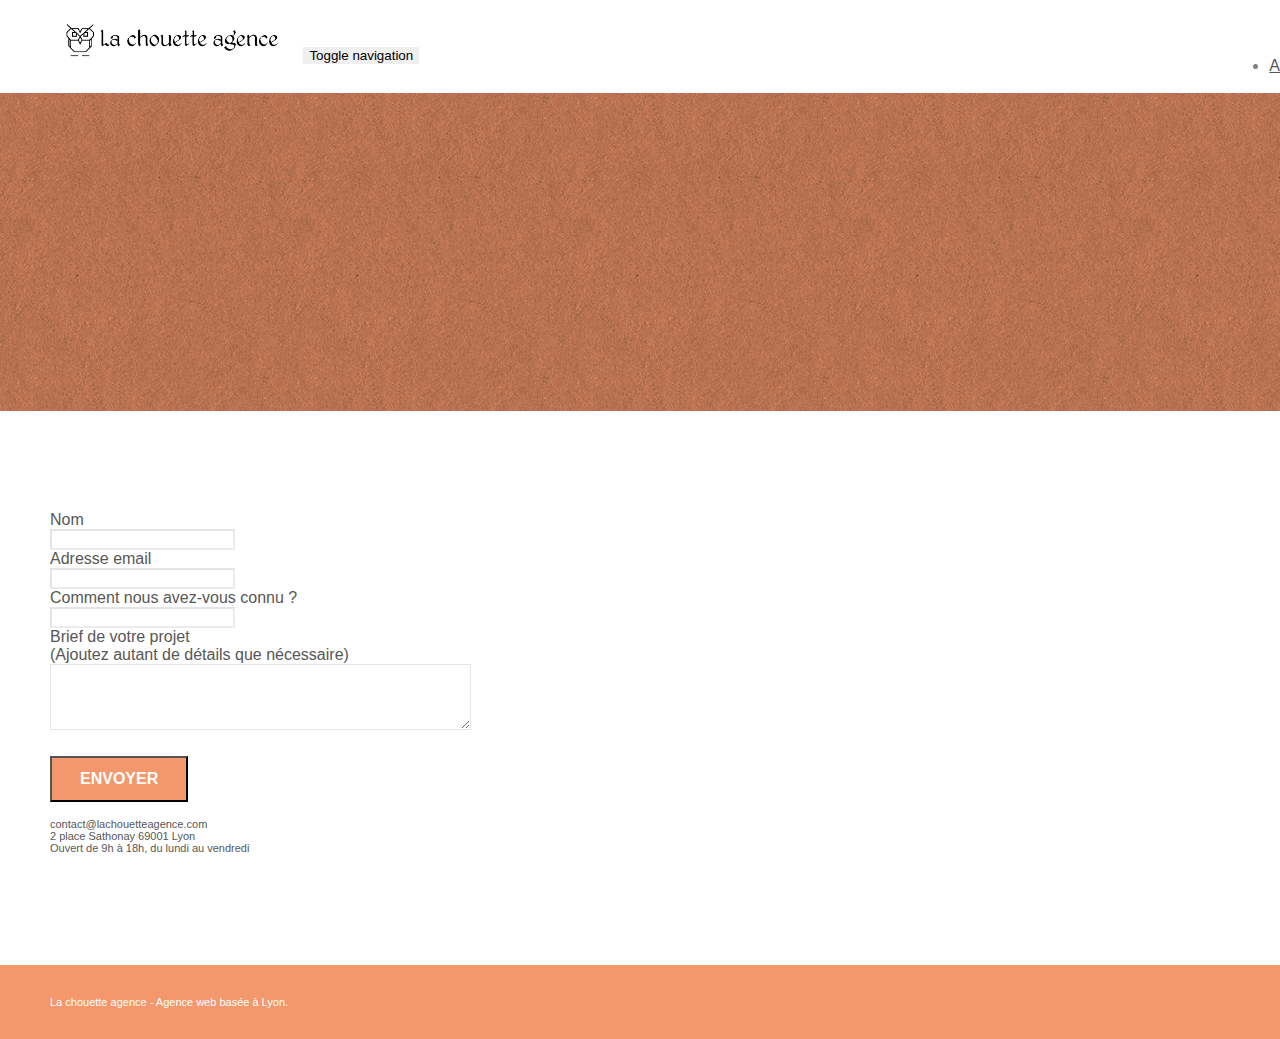
==== contact.html @ f3804d57 "maj la chouette" ====
<!doctype html>
<html lang="fr">
<head>
    <meta charset="utf-8">
    <meta name="description" content="">
    <meta name="viewport" content="width=device-width, initial-scale=1.0, viewport-fit=cover">
    <link rel="shortcut icon" type="image/png" href="favicon.jpg">
    
	<link rel="stylesheet" type="text/css" href="./css/bootstrap.min.css">
	<link rel="stylesheet" type="text/css" href="style.css">
	<link rel="stylesheet" type="text/css" href="./css/font-awesome.min.css">
	<link rel="stylesheet" type="text/css" href="./css/et-line.min.css">
	
    
	<script src="./js/jquery-2.1.0.min.js"></script>
	<script src="./js/bootstrap.min.js"></script>
	<script src="./js/blocs.min.js"></script>
	<script src="./js/jqBootstrapValidation.js"></script>
	<script src="./js/formHandler.js"></script>
    <title>Formulaire de projets</title>

    
<!-- Analytics -->
 
<!-- Analytics END -->
    
</head>
<body>
<!-- Principal conteneur -->
<div class="page-container">
    
<!-- bloc-0 -->
<div class="bloc bgc-white l-bloc " id="bloc-0">
	<div class="container bloc-sm">
		<nav class="navbar row">
			<div class="navbar-header">
				<a class="navbar-brand" href="index.html"><img src="img/la-chouette-agence.png" alt="web design logo agence Lyon" height="40"/></a>
				<button id="nav-toggle" type="button" class="ui-navbar-toggle navbar-toggle" data-toggle="collapse" data-target=".navbar-1">
					<span class="sr-only">Toggle navigation</span><span class="icon-bar"></span><span class="icon-bar"></span><span class="icon-bar"></span>
				</button>
			</div>
			<div class="collapse navbar-collapse navbar-1 special-dropdown-nav">
				<ul class="site-navigation nav navbar-nav">
					<li>
						<a href="index.html">Accueil</a>
					</li>
					<li>
						<a href="contact.html">Contact</a>
					</li>
				</ul>
			</div>
		</nav>
	</div>
</div>
<!-- bloc-0 END -->

<!-- bloc-6 -->
<div class="bloc bg-dots-bg bg-repeat bgc-atomic-tangerine d-bloc bloc-bg-texture texture-paper" id="bloc-6">
	<div class="container bloc-lg">
		<div class="row">
			<div class="col-sm-12">
				<h1 class="text-center hero-bloc-text tc-white">
					Parlons web design !
				</h1>
				<p class="text-center mg-lg tc-white tight-width-whitespace">
					Nous sommes ravis que vous souhaitiez collaborer avec notre agence.<br/>
					Parlez-nous de votre projet en complétant le formulaire ci-dessous.
				</p>
			</div>
		</div>
	</div>
</div>
<!-- bloc-6 END -->

<!-- bloc-7 -->
<div class="bloc bgc-white l-bloc" id="bloc-7">
	<div class="container bloc-lg">
		<div class="row">
			<div class="col-sm-6">
				<form method="post" action="traitement.php">
				  <form id="form_1" novalidate success-msg="Your message has been sent." fail-msg="Sorry it seems that our mail server is not responding, Sorry for the inconvenience!">
					<div class="form-group">
						<label>
							Nom
						</label><br/>
						<input id="name" class="form-control" required/>
					</div>
					<div class="form-group">
						<label>
							Adresse email
						</label><br/>
						<input id="email" class="form-control" type="email" required/>
					</div>
					<div class="form-group">
						<label>
							Comment nous avez-vous connu ?
						</label><br/>
						<input class="form-control" type="email" required id="input_504">
					</div>
					<div class="form-group">
						<label> 
							Brief de votre projet<br/> (Ajoutez autant de détails que nécessaire)<br/>
						</label><textarea id="message" class="form-control" rows="4" cols="50" required></textarea>
					</div> 
					<button class="bloc-button btn btn-lg btn-block cta-hero btn-atomic-tangerine" type="submit">
						Envoyer
					</button>
				</form>
			</div>
			<div class="col-sm-6">
				<p>
					contact@lachouetteagence.com<br/>2 place Sathonay 69001 Lyon<br/>Ouvert de 9h à 18h, du lundi au vendredi
				</p>
			</div>
		</div>
	</div>
</div>
<!-- bloc-7 END -->

<!-- ScrollToTop Button -->
<a class="bloc-button btn btn-d scrollToTop" onclick="scrollToTarget('1')"><span class="fa fa-chevron-up"></span></a>
<!-- ScrollToTop Button END-->


<!-- Footer - bloc-8 -->
<div class="bloc bgc-atomic-tangerine d-bloc" id="bloc-8">
	<div class="container bloc-sm">
		<div class="row">
			<div class="col-sm-12">
				<p class="text-center white">
					La chouette agence - Agence web basée à Lyon.
				</p>
				<div class="row row-no-gutters social">
					<div class="col-sm-3">
						<div class="text-center">
							<a class="social" href="#"><span class="fa fa-twitter icon-md"></span></a>
						</div>
					</div>
					<div class="col-sm-3">
						<div class="text-center">
							<a class="social" href="#"><span class="fa fa-facebook icon-md"></span></a>
						</div>
					</div>
					<div class="col-sm-3">
						<div class="text-center">
							<a class="social" href="#"><span class="fa fa-dribbble icon-md"></span></a>
						</div>
					</div>
					<div class="col-sm-3">
						<div class="text-center">
							<a class="social" href="#"><span class="fa fa-instagram icon-md"></span></a>
						</div>
					</div>
				</div>
			</div>
		</div>
	</div>
</div>
<!-- Footer - bloc-8 END -->

</div>
<!-- Principal conteneur END -->
    

</body>
</html>
---- style.css ----
body {
    margin: 0;
    padding: 0;
    background: #FFF;
    overflow-x: hidden;
    -webkit-font-smoothing: antialiased;
    -moz-osx-font-smoothing: grayscale;
}

a,
button {
    transition: all .3s ease-in-out;
    outline: none!important;
}

a:hover {
    text-decoration: none;
    cursor: pointer;
}

#page-loading-blocs-notifaction {
    position: fixed;
    top: 0;
    bottom: 0;
    width: 100%;
    z-index: 100000;
    background: #FFFFFF url("img/pageload-spinner.gif") no-repeat center center;
}

.bloc {
    width: 100%;
    clear: both;
    background: 50% 50% no-repeat;
    padding: 0 50px;
    -webkit-background-size: cover;
    -moz-background-size: cover;
    -o-background-size: cover;
    background-size: cover;
    position: relative;
}

.bloc .container {
    padding-left: 0;
    padding-right: 0;
}

.bloc-lg {
    padding: 100px 50px;
}

.bloc-md {
    padding: 50px;
}

.bloc-sm {
    padding: 20px 50px;
}

.bg-center,
.bg-l-edge,
.bg-r-edge,
.bg-t-edge,
.bg-b-edge,
.bg-tl-edge,
.bg-bl-edge,
.bg-tr-edge,
.bg-br-edge,
.bg-repeat {
    -webkit-background-size: auto!important;
    -moz-background-size: auto!important;
    -o-background-size: auto!important;
    background-size: auto!important;
}

.bg-repeat {
    background: repeat;
}

.bg-t-edge {
    background: top no-repeat;
}

.bloc-bg-texture::before {
    content: "";
    background-size: 2px 2px;
    position: absolute;
    top: 0;
    bottom: 0;
    left: 0;
    right: 0;
}

.texture-paper::before {
    background: url("imag/texture-paper.png");
    background-size: 280px 280px;
}

.b-parallax {
    background-attachment: fixed;
}

.d-bloc {
    color: rgba(255, 255, 255, .7);
}

.d-bloc button:hover {
    color: rgba(255, 255, 255, .9);
}

.d-bloc .icon-round,
.d-bloc .icon-square,
.d-bloc .icon-rounded,
.d-bloc .icon-semi-rounded-a,
.d-bloc .icon-semi-rounded-b {
    border-color: rgba(255, 255, 255, .9);
}

.d-bloc .divider-h span {
    border-color: rgba(255, 255, 255, .2);
}

.d-bloc .a-btn,
.d-bloc .navbar a,
.d-bloc .navbar-brand,
.d-bloc a .icon-sm,
.d-bloc a .icon-md,
.d-bloc a .icon-lg,
.d-bloc a .icon-xl,
.d-bloc h1 a,
.d-bloc h2 a,
.d-bloc h3 a,
.d-bloc h4 a,
.d-bloc h5 a,
.d-bloc h6 a,
.d-bloc p a {
    color: rgba(255, 255, 255, .6);
}

.d-bloc .a-btn:hover,
.d-bloc .navbar a:hover,
.d-bloc .navbar-brand:hover,
.d-bloc a:hover .icon-sm,
.d-bloc a:hover .icon-md,
.d-bloc a:hover .icon-lg,
.d-bloc a:hover .icon-xl,
.d-bloc h1 a:hover,
.d-bloc h2 a:hover,
.d-bloc h3 a:hover,
.d-bloc h4 a:hover,
.d-bloc h5 a:hover,
.d-bloc h6 a:hover,
.d-bloc p a:hover {
    color: rgba(255, 255, 255, 1);
}

.d-bloc .navbar-toggle .icon-bar {
    background: rgba(255, 255, 255, 1);
}

.d-bloc .btn-wire,
.d-bloc .btn-wire:hover {
    color: rgba(255, 255, 255, 1);
    border-color: rgba(255, 255, 255, 1);
}

.d-bloc .panel {
    color: rgba(0, 0, 0, .5);
}

.d-bloc .panel button:hover {
    color: rgba(0, 0, 0, .7);
}

.d-bloc .panel icon {
    border-color: rgba(0, 0, 0, .7);
}

.d-bloc .panel .divider-h span {
    border-color: rgba(0, 0, 0, .1);
}

.d-bloc .panel .a-btn {
    color: rgba(0, 0, 0, .6);
}

.d-bloc .panel .a-btn:hover {
    color: rgba(0, 0, 0, 1);
}

.d-bloc .panel .btn-wire,
.d-bloc .panel .btn-wire:hover {
    color: rgba(0, 0, 0, .7);
    border-color: rgba(0, 0, 0, .3);
}

.d-bloc .panel,
.l-bloc {
    color: rgba(0, 0, 0, .5);
}

.d-bloc .panel button:hover,
.l-bloc button:hover {
    color: rgba(0, 0, 0, .7);
}

.l-bloc .icon-round,
.l-bloc .icon-square,
.l-bloc .icon-rounded,
.l-bloc .icon-semi-rounded-a,
.l-bloc .icon-semi-rounded-b {
    border-color: rgba(0, 0, 0, .7);
}

.d-bloc .panel .divider-h span,
.l-bloc .divider-h span {
    border-color: rgba(0, 0, 0, .1);
}

.d-bloc .panel .a-btn,
.l-bloc .a-btn,
.l-bloc .navbar a,
.l-bloc .navbar-brand,
.l-bloc a .icon-sm,
.l-bloc a .icon-md,
.l-bloc a .icon-lg,
.l-bloc a .icon-xl,
.l-bloc h1 a,
.l-bloc h2 a,
.l-bloc h3 a,
.l-bloc h4 a,
.l-bloc h5 a,
.l-bloc h6 a,
.l-bloc p a {
    color: rgba(0, 0, 0, .6);
}

.d-bloc .panel .a-btn:hover,
.l-bloc .a-btn:hover,
.l-bloc .navbar a:hover,
.l-bloc .navbar-brand:hover,
.l-bloc a:hover .icon-sm,
.l-bloc a:hover .icon-md,
.l-bloc a:hover .icon-lg,
.l-bloc a:hover .icon-xl,
.l-bloc h1 a:hover,
.l-bloc h2 a:hover,
.l-bloc h3 a:hover,
.l-bloc h4 a:hover,
.l-bloc h5 a:hover,
.l-bloc h6 a:hover,
.l-bloc p a:hover {
    color: rgba(0, 0, 0, 1);
}

.l-bloc .navbar-toggle .icon-bar {
    color: rgba(0, 0, 0, .6);
}

.d-bloc .panel .btn-wire,
.d-bloc .panel .btn-wire:hover,
.l-bloc .btn-wire,
.l-bloc .btn-wire:hover {
    color: rgba(0, 0, 0, .7);
    border-color: rgba(0, 0, 0, .3);
}

.voffset {
    margin-top: 30px;
}

.voffset-lg {
    margin-top: 80px;
}

.row-no-gutters {
    margin-right: 0;
    margin-left: 0;
}

.row.row-no-gutters > [class^="col-"],
.row.row-no-gutters > [class*=" col-"] {
    padding-right: 0;
    padding-left: 0;
}

#bloc-1-hero h1 {
    font-size: 32px;
}

.navbar {
    margin-bottom: 0;
    z-index: 1;
}

.navbar-brand {
    height: auto;
    padding: 3px 15px;
    font-size: 25px;
    font-weight: normal;
    font-weight: 600;
    line-height: 44px;
}

.navbar-brand img {
    max-height: 200px;
    margin: 0 5px 0 0;
    display: inline;
}

.navbar-brand img[src$=svg] {
    min-width: 100px;
}

.nav-center .navbar-brand img {
    margin: 0;
}

.navbar .nav {
    padding-top: 2px;
    margin-right: -16px;
    float: right;
    z-index: 1;
}

.nav > li {
    float: left;
    margin-top: 4px;
    font-size: 16px;
}

.navbar-nav .open .dropdown-menu > li > a {
    text-align: inherit;
}

.nav > li a:hover,
.nav > li a:focus {
    background: transparent;
}

.navbar-toggle {
    margin: 10px 10px 0 0;
    border: 0px;
}

.navbar-toggle:hover {
    background: transparent!important;
}

.navbar-toggle .icon-bar {
    background-color: rgba(0, 0, 0, .5);
    width: 26px;
}

.nav-invert .navbar .nav {
    float: left;
}

.nav-invert .navbar-header,
.nav-invert .navbar-brand {
    float: right;
    position: relative;
    z-index: 2;
}

@media (min-width: 768px) {
    .site-navigation {
        position: absolute;
        top: 50%;
        right: 20px;
        transform: translate(0, -50%);
        -webkit-transform: translateY(-50%);
    }
    .nav > li .dropdown-menu a,
    .nav > li .dropdown-menu a:hover {
        color: #484848;
    }
    .nav-invert .site-navigation {
        left: 0;
        right: 0;
    }
    .nav-center {
        text-align: center;
    }
    .nav-center .navbar-header {
        width: 100%;
    }
    .nav-center .navbar-header,
    .nav-center .navbar-brand,
    .nav-center .nav > li {
        float: none;
        display: inline-block;
    }
    .nav-center .site-navigation {
        position: relative;
        width: 100%;
        right: 0;
        margin-right: 0px;
        margin-top: 20px;
    }
    .nav-center.mini-nav .navbar-toggle {
        float: none;
        margin: 10px auto 0;
    }
}

.nav > li > .dropdown a {
    background: none!important;
    display: block;
    padding: 14px 15px;
}

nav .caret {
    margin: 0 5px;
}

.dropdown-menu .dropdown-menu {
    top: -8px;
    left: 100%;
}

.dropdown-menu .dropmenu-flow-right {
    top: 100%;
    left: 0;
    margin-left: -1px;
    border-top-left-radius: 0;
    border-top-right-radius: 0;
}

.dropdown-menu .dropdown span {
    border: 4px solid black;
    border-top-color: transparent;
    border-right-color: transparent;
    border-bottom-color: transparent;
    margin: 6px -5px 0 0!important;
    float: right;
}

.mg-md {
    margin-top: 10px;
    margin-bottom: 20px;
}

.mg-lg {
    margin-top: 10px;
    margin-bottom: 40px;
}

.btn {
    margin: 0 5px 5px 0;
}

.btn.pull-right {
    margin: 0 0 5px 5px;
}

.btn-d,
.btn-d:hover,
.btn-d:focus {
    color: #FFF;
    background: rgba(0, 0, 0, .3);
}

button {
    outline: none!important;
}

.btn-rd {
    border-radius: 40px;
}

.btn-clean {
    border: 1px solid rgba(0, 0, 0, .08);
    border-bottom-color: rgba(0, 0, 0, .1);
    text-shadow: 0 1px 0 rgba(0, 0, 1, .1);
    box-shadow: 0 1px 3px rgba(0, 0, 1, .25), inset 0 1px 0 0 rgba(255, 255, 255, .15);
}

.icon-md {
    font-size: 30px!important;
}

.icon-lg {
    font-size: 60px!important;
}

.sm-shadow {
    text-shadow: 0 1px 2px rgba(0, 0, 0, .3);
}

.panel-sq,
.panel-sq .panel-heading,
.panel-sq .panel-footer {
    border-radius: 0;
}

.panel-rd {
    border-radius: 30px;
}

.panel-rd .panel-heading {
    border-radius: 29px 29px 0 0;
}

.panel-rd .panel-footer {
    border-radius: 0 0 29px 29px;
}

.form-control {
    border-color: rgba(0, 0, 0, .1);
    box-shadow: none;
}

.scrollToTop {
    width: 40px;
    height: 40px;
    position: fixed;
    bottom: 20px;
    right: 20px;
    opacity: 0;
    z-index: 500;
    transition: all .3s ease-in-out;
}

.scrollToTop span {
    margin-top: 6px;
}

.showScrollTop {
    font-size: 14px;
    opacity: 1;
}

a[data-lightbox] {
    position: relative;
    display: block;
    text-align: center;
}

a[data-lightbox]:hover::before {
    content: "+";
    font-family: "HelveticaNeue-Light", "Helvetica Neue Light", "Helvetica Neue", Helvetica, Arial;
    font-size: 32px;
    width: 50px;
    height: 50px;
    margin-left: -25px;
    border-radius: 50%;
    background: rgba(0, 0, 0, .6);
    color: #FFF;
    font-weight: 100;
    z-index: 1;
    position: absolute;
    top: 50%;
    transform: translateY(-50%);
    -webkit-transform: translateY(-50%);
}

a[data-lightbox]:hover img {
    opacity: 0.6;
    -webkit-animation-fill-mode: none;
    animation-fill-mode: none;
}

#lightbox-modal {
    display: flex;
    align-items: center;
}

#lightbox-modal .modal-dialog {
    width: 90%;
    max-width: 900px;
    margin: 0 auto 0;
}

#lightbox-modal .modal-dialog img {
    max-height: 90vh;
    margin: 0 auto;
}

.lightbox-caption {
    padding: 20px;
    color: #FFF;
    background: rgba(0, 0, 0, .5);
    position: absolute;
    left: 15px;
    right: 15px;
    bottom: 5px;
}

.close-lightbox {
    color: #FFF;
    font-size: 30px;
    position: absolute;
    top: 20px;
    right: 20px;
    z-index: 20;
    background: rgba(0, 0, 0, .5);
    border: none;
    line-height: 30px;
    padding: 0 9px 5px;
    opacity: 0.3;
}

.close-lightbox:hover,
.next-lightbox:hover,
.prev-lightbox:hover {
    opacity: 1.0;
    color: #FFF;
}

.next-lightbox,
.prev-lightbox {
    font-size: 20px;
    color: rgba(255, 255, 255, .9);
    background: rgba(0, 0, 0, .5);
    transition: all .2s ease-in-out;
    position: absolute;
    top: 45%;
    z-index: 1;
    opacity: 0.4;
}

.next-lightbox {
    padding: 6px 8px 1px 13px;
    right: 25px;
}

.prev-lightbox {
    padding: 6px 13px 1px 10px;
    left: 25px;
}

.snapshot-lb .modal-body {
    padding-bottom: 45px;
}

.snapshot-lb .lightbox-caption {
    padding: 0;
    color: rgba(0, 0, 0, .5);
    background: none;
}

h1,
h2,
h3,
h4,
h5,
h6,
p,
label,
.btn,
a {
    font-family: "helvetica";
    font-weight: 400;
    color: #575757!important;
}

.container {
    max-width: 1000px;
}

.hero-bloc-text {
    font-size: 38px;
}

.hero-bloc-text-sub {
    font-size: 36px;
}

.statement-bloc-text {
    line-height: 26px;
    font-style: italic;
    font-size: 20px;
    text-align: center;
    font-weight: lighter;
    max-width: 520px;
    margin: auto;
}

p {
    font-size: 11px;
}

.tight-width-whitespace {
    max-width: 600px;
    margin: auto;
}

.h1 {
    font-size: 20px;
    font-family: "Open Sans";
}

.cta-hero {
    margin-top: 22px;
    color: #FFFFFF!important;
    text-transform: uppercase;
    padding: 12px 28px 12px 28px;
    font-size: 16px;
    font-weight: 700;
}

.social {
    max-width: 400px;
    margin: auto;
}

h2 {
    font-size: 22px;
    line-height: 1.4em;
}

h3 {
    font-size: 15px;
    text-transform: uppercase;
    font-weight: 700;
    color: #333333!important;
}

.med-width-whitespace {
    max-width: 800px;
    margin: auto auto auto auto;
    box-shadow: 0px 0px 0px #000000;
}

h1 {
    color: #333333!important;
}

h4 {
    color: #333333!important;
}

.icons {
    margin-bottom: 14px;
    margin-top: 24px;
}

.white {
    color: #FFFFFF!important;
}

.portfolio-thumb {
    margin-bottom: 24px;
}

.portfolio-row {
    margin-bottom: 44px;
    margin-top: 50px;
}

.avatar {
    box-shadow: 0px 4px 9px rgba(0, 0, 0, 0.3);
}

.black-background {
    background-color: rgba(165, 147, 99, 0.7);
    padding: 40px 40px 40px 40px;
}

.bold-link {
    font-weight: 900;
    text-decoration: underline!important;
}

.bgc-white {
    background-color: #FFFFFF;
}

.bgc-dark-slate-blue {
    background-color: #364577;
}

.bgc-atomic-tangerine {
    background-color: #F3976C;
}

.tc-white {
    color: #F3976C!important;
}

.btn-atomic-tangerine {
    background: #F3976C;
    color: #FFFFFF!important;
}

.btn-atomic-tangerine:hover {
    background: #c27956!important;
    color: #FFFFFF!important;
}

.ltc-white {
    color: #FFFFFF!important;
}

.ltc-white:hover {
    color: #cccccc!important;
}

.ltc-atomic-tangerine {
    color: #F3976C!important;
}

.ltc-atomic-tangerine:hover {
    color: #c27956!important;
}

.icon-dark-slate-blue {
    color: #364577!important;
    border-color: #364577!important;
}

.bg-dots-bg {
    background-image: url("img/dots-bg.png");
}

.bg-lines-h2-bg {
    background-image: url("img/lines-h2-bg.png");
}

.bg-banniere {
    background-image: url("img/la-chouette-agence-banniere.jpg");
}

.bg-presentation {
    background-image: url("img/image-de-presentation.jpg");
}

@media (max-width: 1024px) {
    .bloc {
        padding-left: 20px;
        padding-right: 20px;
    }
    .bloc.full-width-bloc,
    .bloc-tile-2.full-width-bloc .container,
    .bloc-tile-3.full-width-bloc .container,
    .bloc-tile-4.full-width-bloc .container {
        padding-left: 0;
        padding-right: 0;
    }
}

@media (max-width: 992px) and (min-width: 768px) {
    .navbar .nav {
        max-width: 80%;
    }
    .nav-center.navbar .nav {
        max-width: 100%;
    }
}

@media only screen and (min-device-width: 768px) and (max-device-width: 1024px) and (orientation: landscape) {
    .b-parallax {
        background-attachment: scroll;
    }
}

@media only screen and (min-device-width: 1024px) and (max-device-width: 1366px) and (-webkit-min-device-pixel-ratio: 1.5) {
    .b-parallax {
        background-attachment: scroll;
    }
}

@media (max-width: 991px) {
    .container {
        width: 100%;
    }
    .b-parallax {
        background-attachment: scroll;
    }
    .page-container,
    #hero-bloc {
        overflow-x: hidden;
        position: relative;
    }
    .bloc {
        padding-left: constant(safe-area-inset-left);
        padding-right: constant(safe-area-inset-right);
    }
    .bloc-group,
    .bloc-group .bloc {
        display: block;
        width: 100%;
    }
    .bloc-fill-screen .fill-bloc-top-edge,
    .bloc-fill-screen .fill-bloc-bottom-edge {
        padding: 0 20px;
        padding-left: constant(safe-area-inset-left);
        padding-right: constant(safe-area-inset-right);
    }
}

@media (max-width: 767px) {
    .page-container {
        overflow-x: hidden;
        position: relative;
    }
    h1,
    h2,
    h3,
    h4,
    h5,
    h6,
    p,
    #disqus_thread {
        padding-left: 10px!important;
        padding-right: 10px!important;
    }
    .b-parallax {
        background-attachment: scroll;
    }
    .navbar .nav {
        padding-top: 0;
        border-top: 1px solid rgba(0, 0, 0, .2);
        float: none!important;
    }
    .navbar.row {
        margin-left: 0;
        margin-right: 0;
    }
    .site-navigation {
        position: inherit;
        transform: none;
        -webkit-transform: none;
        -ms-transform: none;
    }
    .nav > li {
        margin-top: 0;
        border-bottom: 1px solid rgba(0, 0, 0, .1);
        background: rgba(0, 0, 0, .05);
        text-align: left;
        padding-left: 15px;
        width: 100%;
    }
    .nav > li:hover {
        background: rgba(0, 0, 0, .08);
    }
    .dropdown .dropdown a .caret {
        float: none;
        margin: 5px 0 0 10px!important;
        border: 4px solid black;
        border-bottom-color: transparent;
        border-right-color: transparent;
        border-left-color: transparent;
    }
    #hero-bloc .navbar .nav {
        background: rgba(0, 0, 0, .8);
    }
    #hero-bloc .navbar .nav a {
        color: rgba(255, 255, 255, .6);
    }
    .hero {
        padding: 50px 0;
    }
    .hero-nav {
        left: -1px;
        right: -1px;
    }
    .navbar-collapse {
        padding: 0;
        overflow-x: hidden;
        -webkit-box-shadow: none;
        box-shadow: none;
    }
    .navbar-brand img {
        max-height: 40px;
        width: auto;
    }
    .nav-invert .navbar-header {
        float: none;
        width: 100%;
    }
    .nav-invert .navbar-toggle {
        float: left;
        margin-left: 10px;
    }
    .bloc {
        padding-left: 0;
        padding-right: 0;
    }
    .bloc-xxl,
    .bloc-xl,
    .bloc-lg {
        padding: 40px 0;
    }
    .bloc-sm,
    .bloc-md {
        padding-left: 0;
        padding-right: 0;
    }
    .bloc-tile-2 .container,
    .bloc-tile-3 .container,
    .bloc-tile-4 .container,
    .bloc-fill-screen .fill-bloc-top-edge,
    .bloc-fill-screen .fill-bloc-bottom-edge {
        padding-left: 0;
        padding-right: 0;
    }
    .a-block {
        padding: 0 10px;
    }
    .btn-dwn {
        display: none;
    }
    .voffset {
        margin-top: 5px;
    }
    .voffset-md {
        margin-top: 20px;
    }
    .voffset-lg {
        margin-top: 30px;
    }
    form {
        padding: 5px;
    }
    .close-lightbox {
        display: inline-block;
    }
    .blocsapp-device-iphone5 {
        background-size: 216px 425px;
        padding-top: 60px;
        width: 216px;
        height: 425px;
    }
    .blocsapp-device-iphone5 img {
        width: 180px;
        height: 320px;
    }
}

@media (max-width: 400px) {
    .bloc {
        padding-left: 0;
        padding-right: 0;
    }
}

@media (max-width: 767px) {
    .bloc-mob-center-text {
        text-align: center;
    }
}
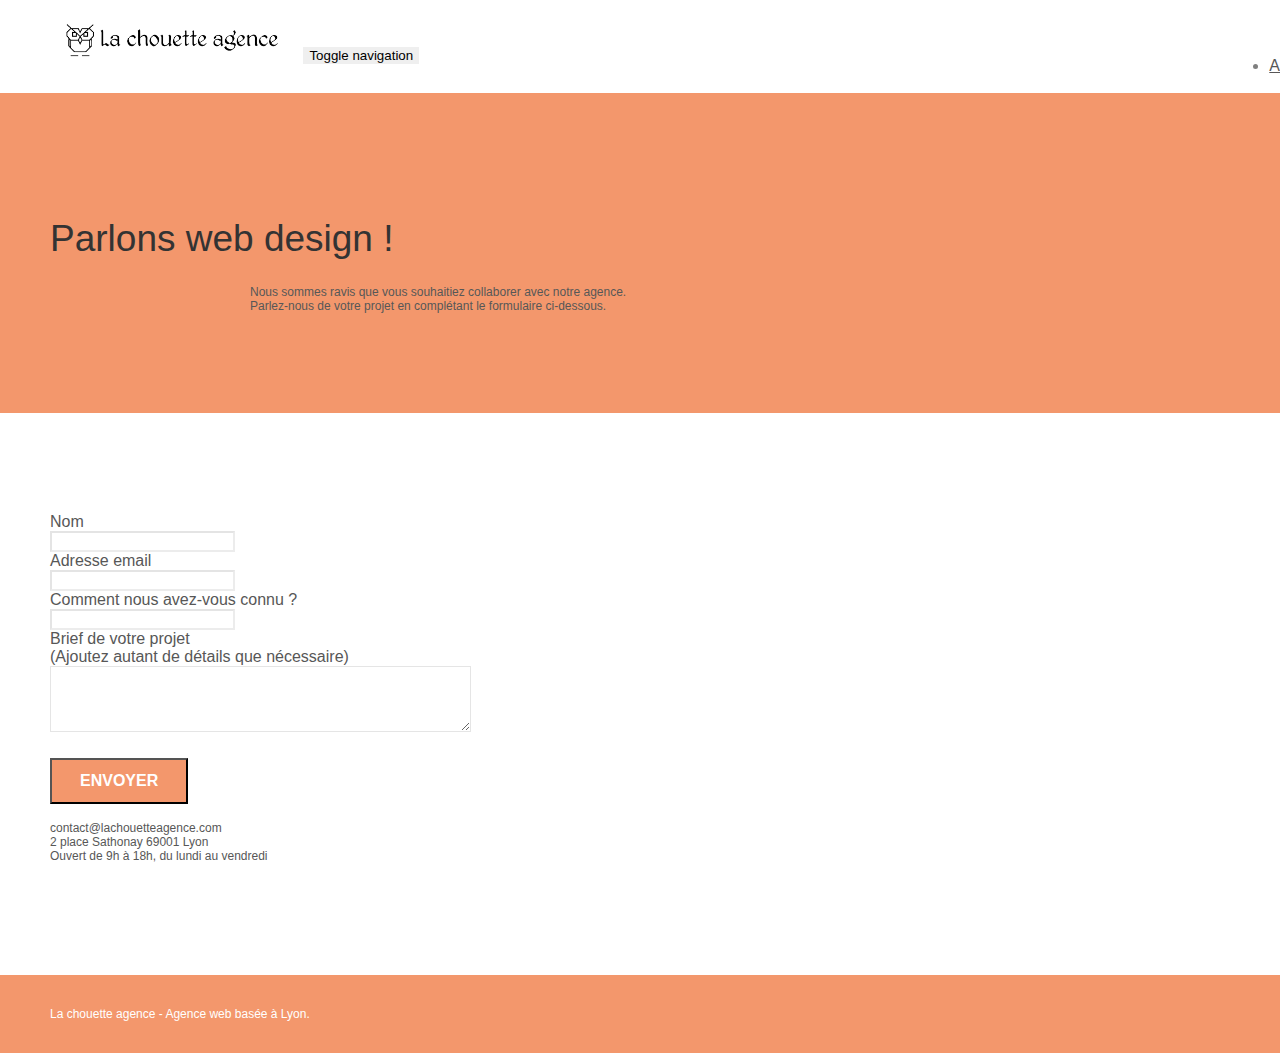
==== commit cb99acb7: "rectification" ====
--- a/contact.html
+++ b/contact.html
@@ -2,16 +2,13 @@
 <html lang="fr">
 <head>
     <meta charset="utf-8">
-    <meta name="description" content="">
+    <meta name="description" content="La chouette agence crée des sites web de qualité pout mettre en valeur votre entreprise">
     <meta name="viewport" content="width=device-width, initial-scale=1.0, viewport-fit=cover">
     <link rel="shortcut icon" type="image/png" href="favicon.jpg">
-    
 	<link rel="stylesheet" type="text/css" href="./css/bootstrap.min.css">
 	<link rel="stylesheet" type="text/css" href="style.css">
 	<link rel="stylesheet" type="text/css" href="./css/font-awesome.min.css">
 	<link rel="stylesheet" type="text/css" href="./css/et-line.min.css">
-	
-    
 	<script src="./js/jquery-2.1.0.min.js"></script>
 	<script src="./js/bootstrap.min.js"></script>
 	<script src="./js/blocs.min.js"></script>
@@ -59,10 +56,10 @@
 	<div class="container bloc-lg">
 		<div class="row">
 			<div class="col-sm-12">
-				<h1 class="text-center hero-bloc-text tc-white">
+				<h1 class="text-center hero-bloc-text black">
 					Parlons web design !
 				</h1>
-				<p class="text-center mg-lg tc-white tight-width-whitespace">
+				<p class="text-center mg-lg black tight-width-whitespace">
 					Nous sommes ravis que vous souhaitiez collaborer avec notre agence.<br/>
 					Parlez-nous de votre projet en complétant le formulaire ci-dessous.
 				</p>
--- a/style.css
+++ b/style.css
@@ -91,7 +91,7 @@
 }
 
 .texture-paper::before {
-    background: url("imag/texture-paper.png");
+
     background-size: 280px 280px;
 }
 
@@ -659,11 +659,11 @@
 }
 
 .hero-bloc-text {
-    font-size: 38px;
+    font-size: 37px;
 }
 
 .hero-bloc-text-sub {
-    font-size: 36px;
+    font-size: 35px;
 }
 
 .statement-bloc-text {
@@ -677,7 +677,7 @@
 }
 
 p {
-    font-size: 11px;
+    font-size: 12px;
 }
 
 .tight-width-whitespace {
@@ -713,7 +713,7 @@
     font-size: 15px;
     text-transform: uppercase;
     font-weight: 700;
-    color: #333333!important;
+    color: #333333 !important;
 }
 
 .med-width-whitespace {
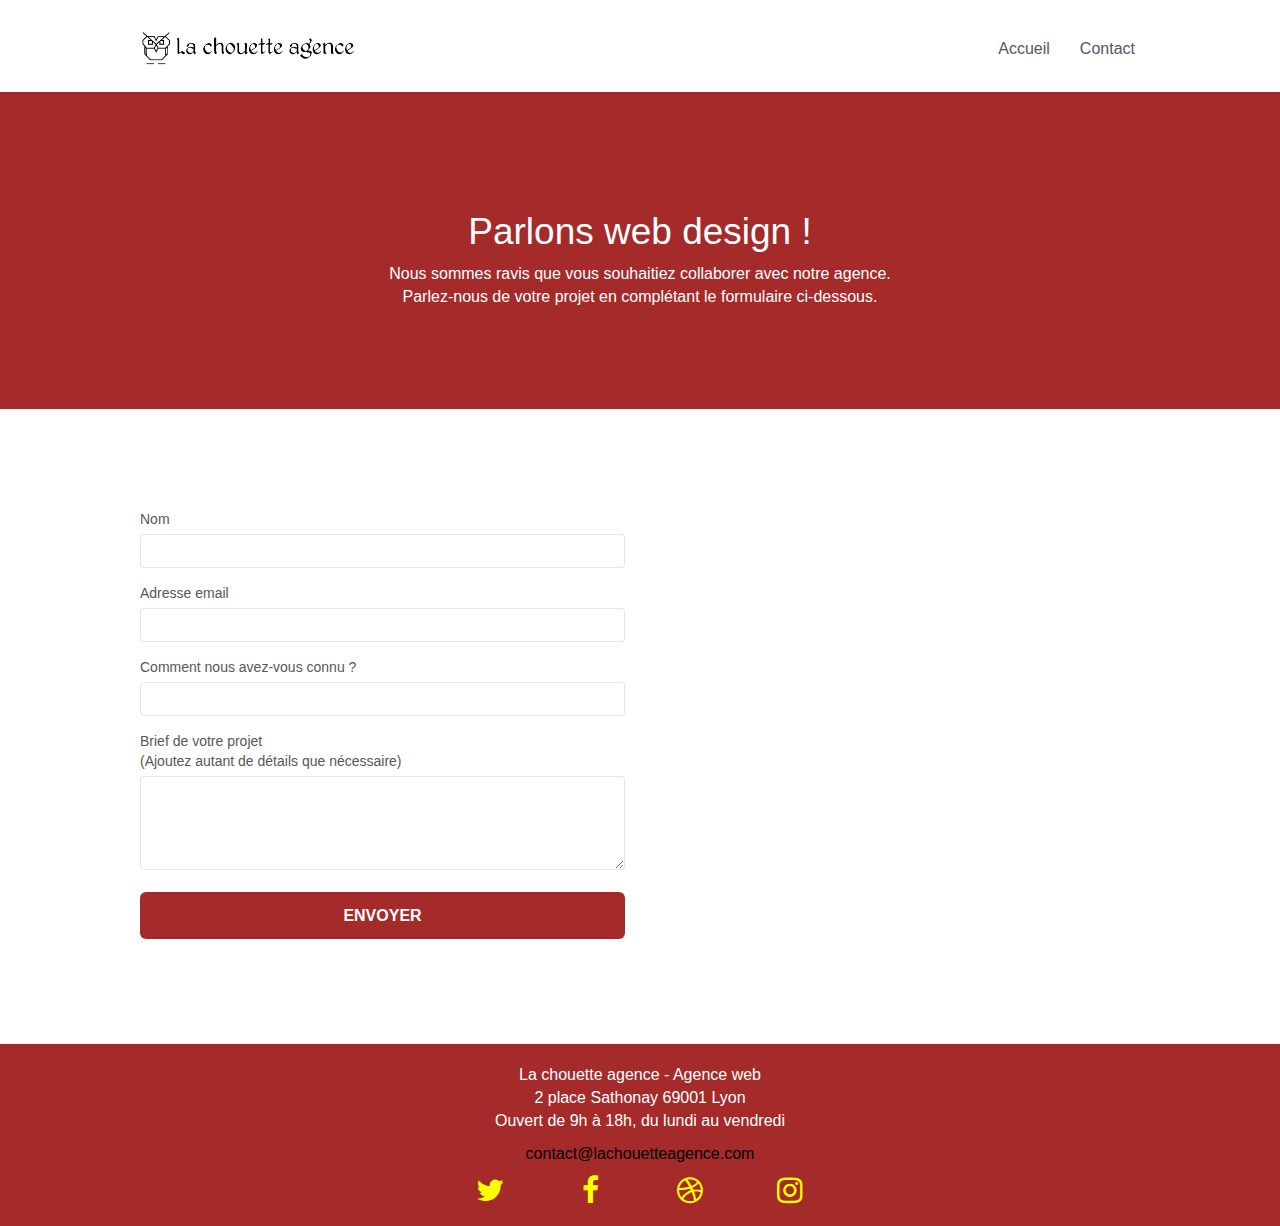
==== commit a47038e4: "maj contrastes et structure" ====
--- a/contact.html
+++ b/contact.html
@@ -5,33 +5,24 @@
     <meta name="description" content="La chouette agence crée des sites web de qualité pout mettre en valeur votre entreprise">
     <meta name="viewport" content="width=device-width, initial-scale=1.0, viewport-fit=cover">
     <link rel="shortcut icon" type="image/png" href="favicon.jpg">
-	<link rel="stylesheet" type="text/css" href="./css/bootstrap.min.css">
+	<link rel="stylesheet" type="text/css" href="./css/bootstrap.css">
 	<link rel="stylesheet" type="text/css" href="style.css">
-	<link rel="stylesheet" type="text/css" href="./css/font-awesome.min.css">
-	<link rel="stylesheet" type="text/css" href="./css/et-line.min.css">
-	<script src="./js/jquery-2.1.0.min.js"></script>
-	<script src="./js/bootstrap.min.js"></script>
-	<script src="./js/blocs.min.js"></script>
-	<script src="./js/jqBootstrapValidation.js"></script>
-	<script src="./js/formHandler.js"></script>
-    <title>Formulaire de projets</title>
+	<link rel="stylesheet" type="text/css" href="./css/font-awesome.css">
+	<link rel="stylesheet" type="text/css" href="./css/et-line.css">
 
-    
-<!-- Analytics -->
- 
-<!-- Analytics END -->
-    
+    <title>Formulaire de projets</title>  
 </head>
+
 <body>
 <!-- Principal conteneur -->
 <div class="page-container">
     
 <!-- bloc-0 -->
-<div class="bloc bgc-white l-bloc " id="bloc-0">
+<header class="bloc bgc-white l-bloc " id="bloc-0">
 	<div class="container bloc-sm">
 		<nav class="navbar row">
 			<div class="navbar-header">
-				<a class="navbar-brand" href="index.html"><img src="img/la-chouette-agence.png" alt="web design logo agence Lyon" height="40"/></a>
+				<a class="navbar-brand" href="index.html"><img src="img/la-chouette-agence.png" alt="web design logo agence Lyon" height="40"></a>
 				<button id="nav-toggle" type="button" class="ui-navbar-toggle navbar-toggle" data-toggle="collapse" data-target=".navbar-1">
 					<span class="sr-only">Toggle navigation</span><span class="icon-bar"></span><span class="icon-bar"></span><span class="icon-bar"></span>
 				</button>
@@ -48,29 +39,29 @@
 			</div>
 		</nav>
 	</div>
-</div>
+</header>
 <!-- bloc-0 END -->
 
 <!-- bloc-6 -->
-<div class="bloc bg-dots-bg bg-repeat bgc-atomic-tangerine d-bloc bloc-bg-texture texture-paper" id="bloc-6">
+<section class="bloc bg-dots-bg bg-repeat bgc-atomic-tangerine d-bloc bloc-bg-texture texture-paper bgc-brown" id="bloc-6">
 	<div class="container bloc-lg">
 		<div class="row">
-			<div class="col-sm-12">
-				<h1 class="text-center hero-bloc-text black">
+			<div class="col-sm-12 ">
+				<h1 class="text-center hero-bloc-text white">
 					Parlons web design !
 				</h1>
-				<p class="text-center mg-lg black tight-width-whitespace">
+				<p class="text-center mg-lg white tight-width-whitespace">
 					Nous sommes ravis que vous souhaitiez collaborer avec notre agence.<br/>
 					Parlez-nous de votre projet en complétant le formulaire ci-dessous.
 				</p>
 			</div>
 		</div>
 	</div>
-</div>
+</section>
 <!-- bloc-6 END -->
 
 <!-- bloc-7 -->
-<div class="bloc bgc-white l-bloc" id="bloc-7">
+<section class="bloc bgc-white l-bloc" id="bloc-7">
 	<div class="container bloc-lg">
 		<div class="row">
 			<div class="col-sm-6">
@@ -99,19 +90,14 @@
 							Brief de votre projet<br/> (Ajoutez autant de détails que nécessaire)<br/>
 						</label><textarea id="message" class="form-control" rows="4" cols="50" required></textarea>
 					</div> 
-					<button class="bloc-button btn btn-lg btn-block cta-hero btn-atomic-tangerine" type="submit">
+					<button class="bloc-button btn btn-lg btn-block cta-hero btn-atomic-tangerine bgc-brown" type="submit">
 						Envoyer
 					</button>
 				</form>
 			</div>
-			<div class="col-sm-6">
-				<p>
-					contact@lachouetteagence.com<br/>2 place Sathonay 69001 Lyon<br/>Ouvert de 9h à 18h, du lundi au vendredi
-				</p>
-			</div>
 		</div>
 	</div>
-</div>
+</section>
 <!-- bloc-7 END -->
 
 <!-- ScrollToTop Button -->
@@ -120,12 +106,17 @@
 
 
 <!-- Footer - bloc-8 -->
-<div class="bloc bgc-atomic-tangerine d-bloc" id="bloc-8">
+<footer class="bloc bgc-atomic-tangerine d-bloc bgc-brown" id="bloc-8">
 	<div class="container bloc-sm">
 		<div class="row">
 			<div class="col-sm-12">
 				<p class="text-center white">
-					La chouette agence - Agence web basée à Lyon.
+					La chouette agence - Agence web<br/>
+					2 place Sathonay 69001 Lyon<br/>
+					Ouvert de 9h à 18h, du lundi au vendredi<br/>
+				</p>		
+				<p class="text-center black">
+					contact@lachouetteagence.com
 				</p>
 				<div class="row row-no-gutters social">
 					<div class="col-sm-3">
@@ -152,12 +143,19 @@
 			</div>
 		</div>
 	</div>
-</div>
+</footer>
 <!-- Footer - bloc-8 END -->
 
 </div>
 <!-- Principal conteneur END -->
-    
+ 
+<!--script JS-->
+	<script src="./js/jquery-2.1.0.js" defer></script>
+	<script src="./js/bootstrap.js" defer></script>
+	<script src="./js/blocs.js" defer></script>
+	<script src="./js/jqBootstrapValidation.js" defer></script>
+	<script src="./js/formHandler.js" defer></script>
+<!--END script JS-->
 
 </body>
 </html>
--- a/style.css
+++ b/style.css
@@ -677,16 +677,28 @@
 }
 
 p {
-    font-size: 12px;
-}
-
+    font-size: 16px;
+}
+
+.avis{
+    font-size: 18px;
+    font-weight: bold;
+}
+.avis--source{
+    font-size: 14px;
+}
+
+.achievement{
+    color: #000000!important;
+    font-size: 22px;
+}
 .tight-width-whitespace {
     max-width: 600px;
     margin: auto;
 }
 
 .h1 {
-    font-size: 20px;
+    font-size: 24px;
     font-family: "Open Sans";
 }
 
@@ -718,7 +730,7 @@
 
 .med-width-whitespace {
     max-width: 800px;
-    margin: auto auto auto auto;
+    margin: auto;
     box-shadow: 0px 0px 0px #000000;
 }
 
@@ -739,6 +751,9 @@
     color: #FFFFFF!important;
 }
 
+.black {
+    color: #000000!important; 
+}
 .portfolio-thumb {
     margin-bottom: 24px;
 }
@@ -823,6 +838,15 @@
 
 .bg-presentation {
     background-image: url("img/image-de-presentation.jpg");
+}
+.bgc-brown{
+    background-color: brown !important;
+}
+.bgc-light-brown{
+    background-color: rgba(248, 124, 124, 0.658);
+}
+.col-sm-3 .text-center .icon-md{
+    color: yellow;
 }
 
 @media (max-width: 1024px) {
--- a/css/et-line.css
+++ b/css/et-line.css
@@ -0,0 +1,519 @@
+@font-face {
+    font-family: et-line;
+    src: url(../fonts/et-line.eot);
+    src: url(../fonts/et-line.eot?#iefix) format('embedded-opentype'), url(../fonts/et-line.woff) format('woff'), url(../fonts/et-line.ttf) format('truetype'), url(../fonts/et-line.svg#et-line) format('svg');
+    font-weight: 400;
+    font-style: normal
+}
+
+.et-icon-adjustments,
+.et-icon-alarmclock,
+.et-icon-anchor,
+.et-icon-aperture,
+.et-icon-attachment,
+.et-icon-bargraph,
+.et-icon-basket,
+.et-icon-beaker,
+.et-icon-bike,
+.et-icon-book-open,
+.et-icon-briefcase,
+.et-icon-browser,
+.et-icon-calendar,
+.et-icon-camera,
+.et-icon-caution,
+.et-icon-chat,
+.et-icon-circle-compass,
+.et-icon-clipboard,
+.et-icon-clock,
+.et-icon-cloud,
+.et-icon-compass,
+.et-icon-desktop,
+.et-icon-dial,
+.et-icon-document,
+.et-icon-documents,
+.et-icon-download,
+.et-icon-dribbble,
+.et-icon-edit,
+.et-icon-envelope,
+.et-icon-expand,
+.et-icon-facebook,
+.et-icon-flag,
+.et-icon-focus,
+.et-icon-gears,
+.et-icon-genius,
+.et-icon-gift,
+.et-icon-global,
+.et-icon-globe,
+.et-icon-googleplus,
+.et-icon-grid,
+.et-icon-happy,
+.et-icon-hazardous,
+.et-icon-heart,
+.et-icon-hotairballoon,
+.et-icon-hourglass,
+.et-icon-key,
+.et-icon-laptop,
+.et-icon-layers,
+.et-icon-lifesaver,
+.et-icon-lightbulb,
+.et-icon-linegraph,
+.et-icon-linkedin,
+.et-icon-lock,
+.et-icon-magnifying-glass,
+.et-icon-map,
+.et-icon-map-pin,
+.et-icon-megaphone,
+.et-icon-mic,
+.et-icon-mobile,
+.et-icon-newspaper,
+.et-icon-notebook,
+.et-icon-paintbrush,
+.et-icon-paperclip,
+.et-icon-pencil,
+.et-icon-phone,
+.et-icon-picture,
+.et-icon-pictures,
+.et-icon-piechart,
+.et-icon-presentation,
+.et-icon-pricetags,
+.et-icon-printer,
+.et-icon-profile-female,
+.et-icon-profile-male,
+.et-icon-puzzle,
+.et-icon-quote,
+.et-icon-recycle,
+.et-icon-refresh,
+.et-icon-ribbon,
+.et-icon-rss,
+.et-icon-sad,
+.et-icon-scissors,
+.et-icon-scope,
+.et-icon-search,
+.et-icon-shield,
+.et-icon-speedometer,
+.et-icon-strategy,
+.et-icon-streetsign,
+.et-icon-tablet,
+.et-icon-target,
+.et-icon-telescope,
+.et-icon-toolbox,
+.et-icon-tools,
+.et-icon-tools-2,
+.et-icon-trophy,
+.et-icon-tumblr,
+.et-icon-twitter,
+.et-icon-upload,
+.et-icon-video,
+.et-icon-wallet,
+.et-icon-wine {
+    font-family: et-line;
+    speak: none;
+    font-style: normal;
+    font-weight: 400;
+    font-variant: normal;
+    text-transform: none;
+    line-height: 1;
+    -webkit-font-smoothing: antialiased;
+    -moz-osx-font-smoothing: grayscale;
+    display: inline-block
+}
+
+.et-icon-mobile:before {
+    content: "\e000"
+}
+
+.et-icon-laptop:before {
+    content: "\e001"
+}
+
+.et-icon-desktop:before {
+    content: "\e002"
+}
+
+.et-icon-tablet:before {
+    content: "\e003"
+}
+
+.et-icon-phone:before {
+    content: "\e004"
+}
+
+.et-icon-document:before {
+    content: "\e005"
+}
+
+.et-icon-documents:before {
+    content: "\e006"
+}
+
+.et-icon-search:before {
+    content: "\e007"
+}
+
+.et-icon-clipboard:before {
+    content: "\e008"
+}
+
+.et-icon-newspaper:before {
+    content: "\e009"
+}
+
+.et-icon-notebook:before {
+    content: "\e00a"
+}
+
+.et-icon-book-open:before {
+    content: "\e00b"
+}
+
+.et-icon-browser:before {
+    content: "\e00c"
+}
+
+.et-icon-calendar:before {
+    content: "\e00d"
+}
+
+.et-icon-presentation:before {
+    content: "\e00e"
+}
+
+.et-icon-picture:before {
+    content: "\e00f"
+}
+
+.et-icon-pictures:before {
+    content: "\e010"
+}
+
+.et-icon-video:before {
+    content: "\e011"
+}
+
+.et-icon-camera:before {
+    content: "\e012"
+}
+
+.et-icon-printer:before {
+    content: "\e013"
+}
+
+.et-icon-toolbox:before {
+    content: "\e014"
+}
+
+.et-icon-briefcase:before {
+    content: "\e015"
+}
+
+.et-icon-wallet:before {
+    content: "\e016"
+}
+
+.et-icon-gift:before {
+    content: "\e017"
+}
+
+.et-icon-bargraph:before {
+    content: "\e018"
+}
+
+.et-icon-grid:before {
+    content: "\e019"
+}
+
+.et-icon-expand:before {
+    content: "\e01a"
+}
+
+.et-icon-focus:before {
+    content: "\e01b"
+}
+
+.et-icon-edit:before {
+    content: "\e01c"
+}
+
+.et-icon-adjustments:before {
+    content: "\e01d"
+}
+
+.et-icon-ribbon:before {
+    content: "\e01e"
+}
+
+.et-icon-hourglass:before {
+    content: "\e01f"
+}
+
+.et-icon-lock:before {
+    content: "\e020"
+}
+
+.et-icon-megaphone:before {
+    content: "\e021"
+}
+
+.et-icon-shield:before {
+    content: "\e022"
+}
+
+.et-icon-trophy:before {
+    content: "\e023"
+}
+
+.et-icon-flag:before {
+    content: "\e024"
+}
+
+.et-icon-map:before {
+    content: "\e025"
+}
+
+.et-icon-puzzle:before {
+    content: "\e026"
+}
+
+.et-icon-basket:before {
+    content: "\e027"
+}
+
+.et-icon-envelope:before {
+    content: "\e028"
+}
+
+.et-icon-streetsign:before {
+    content: "\e029"
+}
+
+.et-icon-telescope:before {
+    content: "\e02a"
+}
+
+.et-icon-gears:before {
+    content: "\e02b"
+}
+
+.et-icon-key:before {
+    content: "\e02c"
+}
+
+.et-icon-paperclip:before {
+    content: "\e02d"
+}
+
+.et-icon-attachment:before {
+    content: "\e02e"
+}
+
+.et-icon-pricetags:before {
+    content: "\e02f"
+}
+
+.et-icon-lightbulb:before {
+    content: "\e030"
+}
+
+.et-icon-layers:before {
+    content: "\e031"
+}
+
+.et-icon-pencil:before {
+    content: "\e032"
+}
+
+.et-icon-tools:before {
+    content: "\e033"
+}
+
+.et-icon-tools-2:before {
+    content: "\e034"
+}
+
+.et-icon-scissors:before {
+    content: "\e035"
+}
+
+.et-icon-paintbrush:before {
+    content: "\e036"
+}
+
+.et-icon-magnifying-glass:before {
+    content: "\e037"
+}
+
+.et-icon-circle-compass:before {
+    content: "\e038"
+}
+
+.et-icon-linegraph:before {
+    content: "\e039"
+}
+
+.et-icon-mic:before {
+    content: "\e03a"
+}
+
+.et-icon-strategy:before {
+    content: "\e03b"
+}
+
+.et-icon-beaker:before {
+    content: "\e03c"
+}
+
+.et-icon-caution:before {
+    content: "\e03d"
+}
+
+.et-icon-recycle:before {
+    content: "\e03e"
+}
+
+.et-icon-anchor:before {
+    content: "\e03f"
+}
+
+.et-icon-profile-male:before {
+    content: "\e040"
+}
+
+.et-icon-profile-female:before {
+    content: "\e041"
+}
+
+.et-icon-bike:before {
+    content: "\e042"
+}
+
+.et-icon-wine:before {
+    content: "\e043"
+}
+
+.et-icon-hotairballoon:before {
+    content: "\e044"
+}
+
+.et-icon-globe:before {
+    content: "\e045"
+}
+
+.et-icon-genius:before {
+    content: "\e046"
+}
+
+.et-icon-map-pin:before {
+    content: "\e047"
+}
+
+.et-icon-dial:before {
+    content: "\e048"
+}
+
+.et-icon-chat:before {
+    content: "\e049"
+}
+
+.et-icon-heart:before {
+    content: "\e04a"
+}
+
+.et-icon-cloud:before {
+    content: "\e04b"
+}
+
+.et-icon-upload:before {
+    content: "\e04c"
+}
+
+.et-icon-download:before {
+    content: "\e04d"
+}
+
+.et-icon-target:before {
+    content: "\e04e"
+}
+
+.et-icon-hazardous:before {
+    content: "\e04f"
+}
+
+.et-icon-piechart:before {
+    content: "\e050"
+}
+
+.et-icon-speedometer:before {
+    content: "\e051"
+}
+
+.et-icon-global:before {
+    content: "\e052"
+}
+
+.et-icon-compass:before {
+    content: "\e053"
+}
+
+.et-icon-lifesaver:before {
+    content: "\e054"
+}
+
+.et-icon-clock:before {
+    content: "\e055"
+}
+
+.et-icon-aperture:before {
+    content: "\e056"
+}
+
+.et-icon-quote:before {
+    content: "\e057"
+}
+
+.et-icon-scope:before {
+    content: "\e058"
+}
+
+.et-icon-alarmclock:before {
+    content: "\e059"
+}
+
+.et-icon-refresh:before {
+    content: "\e05a"
+}
+
+.et-icon-happy:before {
+    content: "\e05b"
+}
+
+.et-icon-sad:before {
+    content: "\e05c"
+}
+
+.et-icon-facebook:before {
+    content: "\e05d"
+}
+
+.et-icon-twitter:before {
+    content: "\e05e"
+}
+
+.et-icon-googleplus:before {
+    content: "\e05f"
+}
+
+.et-icon-rss:before {
+    content: "\e060"
+}
+
+.et-icon-tumblr:before {
+    content: "\e061"
+}
+
+.et-icon-linkedin:before {
+    content: "\e062"
+}
+
+.et-icon-dribbble:before {
+    content: "\e063"
+}